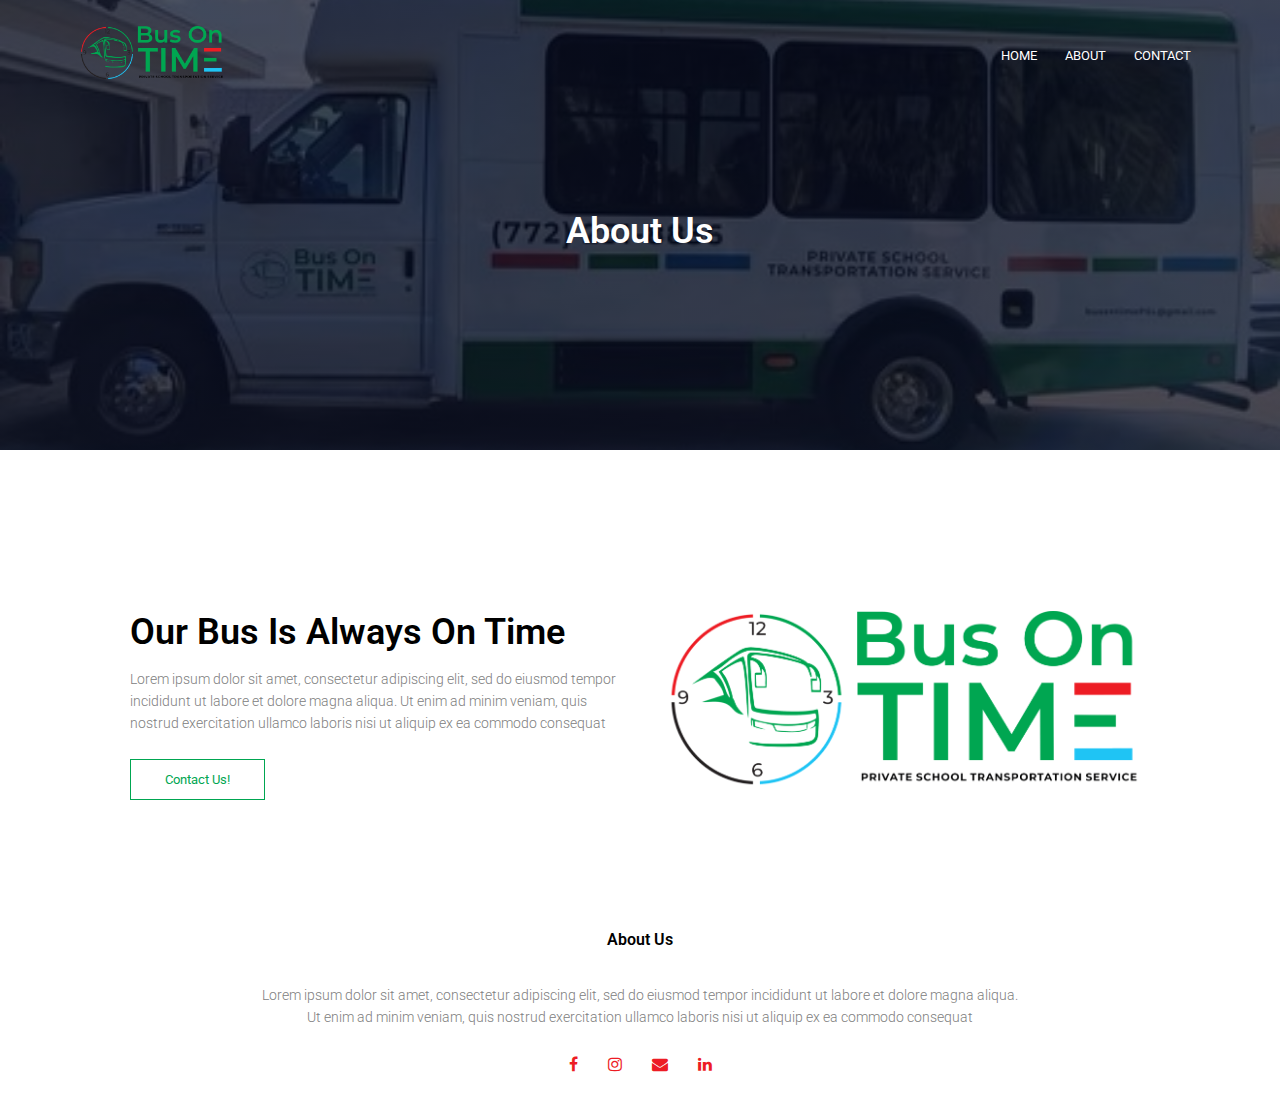
==== about.html @ a7d78763 "adding website" ====
<!DOCTYPE html>
<html lang="en">
	<head>
		<meta charset="UTF-8" />
		<meta http-equiv="X-UA-Compatible" content="IE=edge" />
		<meta name="viewport" content="width=device-width, initial-scale=1.0" />
		<title>Bus On Time</title>
		<link rel="stylesheet" href="styles.css" />
		<link rel="preconnect" href="https://fonts.googleapis.com" />
		<link rel="preconnect" href="https://fonts.gstatic.com" crossorigin />
		<link
			href="https://fonts.googleapis.com/css2?family=Noto+Sans:wght@100;300;400;600;700&family=Roboto:wght@100;300;700;900&display=swap"
			rel="stylesheet"
		/>
		<link
			href="https://maxcdn.bootstrapcdn.com/font-awesome/4.7.0/css/font-awesome.min.css"
			rel="stylesheet"
		/>
	</head>
	<body>
		<section class="sub-header">
			<nav>
				<a href="index.html"
					><img src="images/LOGO BUS ON TIME.png" alt=""
				/></a>
				<div class="nav-links" id="navLinks">
					<i class="fa fa-times" onclick="hideMenu()"></i>

					<ul>
						<li><a href="index.html">HOME</a></li>
						<li><a href="about.html">ABOUT</a></li>
						<li><a href="">CONTACT</a></li>
					</ul>
				</div>
				<i class="fa fa-bars" onclick="showMenu()"></i>
			</nav>
			<h1>About Us</h1>
		</section>

		<!-- ---------- About Us Content -----------  -->
		<section class="about-us">
			<div class="row">
				<div class="about-col">
					<h1>Our Bus Is Always On Time</h1>
					<p>
						Lorem ipsum dolor sit amet, consectetur adipiscing elit, sed do
						eiusmod tempor incididunt ut labore et dolore magna aliqua. Ut enim
						ad minim veniam, quis nostrud exercitation ullamco laboris nisi ut
						aliquip ex ea commodo consequat
					</p>
					<a href="" class="hero-btn red-btn">Contact Us!</a>
				</div>
				<div class="about-col">
					<img src="images/LOGO BUS ON TIME.png" alt="" />
				</div>
			</div>
		</section>

		<!-- -------Footer------ -->
		<section class="footer">
			<h4>About Us</h4>
			<p>
				Lorem ipsum dolor sit amet, consectetur adipiscing elit, sed do eiusmod
				tempor incididunt ut labore et dolore magna aliqua.<br />
				Ut enim ad minim veniam, quis nostrud exercitation ullamco laboris nisi
				ut aliquip ex ea commodo consequat
			</p>

			<dev class="icons">
				<i class="fa fa-facebook" aria-hidden="true"></i>
				<i class="fa fa-instagram" aria-hidden="true"></i>
				<i class="fa fa-envelope" aria-hidden="true"></i>
				<i class="fa fa-linkedin" aria-hidden="true"></i>
			</dev>
		</section>
		<script>
			var navLinks = document.getElementById("navLinks");
			function showMenu() {
				navLinks.style.right = "0";
			}

			function hideMenu() {
				navLinks.style.right = "-200px";
			}
		</script>
	</body>
</html>
---- styles.css ----
* {
	margin: 0;
	padding: 0;
	font-family: "Noto Sans", sans-serif;
	font-family: "Roboto", sans-serif;
}

:root {
	--green: #00a651;
	--blue: #1fc4f4;
	--red: #ed1c24;

	--primarycolor: var(--green);
}

.header {
	min-height: 100vh;
	width: 100%;
	background-image: linear-gradient(rgba(4, 9, 30, 0.7), rgba(4, 9, 30, 0.7)),
		url(images/kids-on-a-school-bus.jpg);
	background-position: center;
	background-size: cover;
	position: relative;
}

nav {
	display: flex;
	padding: 2% 6%;
	justify-content: space-between;
	align-items: center;
}

nav img {
	width: 150px;
}

.nav-links {
	flex: 1;
	text-align: right;
}

.nav-links ul li {
	list-style: none;
	display: inline-block;
	padding: 8px 12px;
	position: relative;
}

.nav-links ul li a {
	color: white;
	text-decoration: none;
	font-size: 13px;
}

.nav-links ul li::after {
	content: "";
	width: 0%;
	height: 2px;
	background: var(--green);
	display: block;
	margin: auto;
	transition: 0.5s;
}

.nav-links ul li:hover::after {
	width: 100%;
}

.text-box {
	width: 90%;
	color: white;
	position: absolute;
	top: 50%;
	left: 50%;
	transform: translate(-50%, -50%);
	text-align: center;
}
.text-box h1 {
	font-size: 62px;
}

.text-box p {
	margin: 10px 0 40px;
	font-size: 14px;
	color: white;
}

.hero-btn {
	display: inline-block;
	text-decoration: none;
	color: white;
	border: 1px solid white;
	padding: 12px 34px;
	font-size: 13px;
	background: transparent;
	position: relative;
	cursor: pointer;
}

.hero-btn:hover {
	border: 1px solid var(--primarycolor);
	background: var(--primarycolor);
	transition: 1s;
}

nav .fa {
	display: none;
}

@media (max-width: 700px) {
	.text-box h1 {
		font-size: 20px;
	}
	.nav-links ul li {
		display: block;
	}
	.nav-links {
		position: absolute;
		background-color: var(--green);
		height: 100vh;
		width: 200px;
		top: 0;
		right: -200px;
		text-align: left;
		z-index: 2;
		transition: 1s;
	}

	nav .fa {
		display: block;
		color: white;
		margin: 10px;
		font-size: 22px;
		cursor: pointer;
	}

	.nav-links ul {
		padding: 30px;
	}
}

/* ---- pricing ---- */
.pricing {
	width: 80%;
	margin: auto;
	text-align: center;
	padding-top: 100px;
}

.pricing img {
	width: 100%;
	border: 10px;
}

h1 {
	font-size: 36px;
	font-weight: 600;
}
p {
	color: gray;
	font-size: 14px;
	font-weight: 300;
	line-height: 22px;
	padding: 10px;
}

.row {
	margin-top: 5%;
	display: flex;
	justify-content: space-between;
}

.pricing-col {
	flex-basis: 31%;
	background-color: #fff3f3;
	border-radius: 10px;
	margin-bottom: 5%;
	padding: 20px 12px;
	box-sizing: border-box;
	transition: 0.5s;
}

h3 {
	text-align: center;
	font-weight: 600;
	margin: 10px 0;
}

.pricing-col:hover {
	box-shadow: 0 0 20px 0px rgba(0, 0, 0, 0.2);
}

@media (max-width: 700px) {
	.row {
		flex-direction: column;
	}
}

/* ------testimonials----- */

.testimonials {
	width: 80%;
	margin: auto;
	padding-top: 100px;
	text-align: center;
}

.testimonials-col {
	flex-basis: 44%;
	border-radius: 10px;
	margin-bottom: 5%;
	text-align: left;
	background-color: #fff3f3;
	padding: 25px;
	cursor: pointer;
	display: flex;
}

.testimonials-col img {
	height: 40px;
	margin-left: 5px;
	margin-right: 30px;
	border-radius: 50%;
}

.testimonials-col p {
	padding: 0;
}

.testimonials-col h3 {
	margin-top: 15px;
	text-align: left;
}

.testimonials-col .fa {
	color: var(--red);
}

@media (max-width: 700px) {
	.testimonials-col img {
		margin-left: 0px;
		margin-right: 15px;
	}
}

/* ------ Call To Action ----- */
.cta {
	margin: 100px auto;
	width: 80%;
	background-image: linear-gradient(rgba(0, 0, 0, 0.7), rgba(0, 0, 0, 0.7)),
		url(images/cta.jpg);
	background-position: center;
	background-size: cover;
	border-radius: 10px;
	text-align: center;
	padding: 100px 0;
}

.cta h1 {
	color: white;
	margin-bottom: 40px;
	padding: 0;
}

@media (max-width: 700px) {
	.cta h1 {
		font-size: 24px;
	}
}

/* ------ Footer ----- */
.footer {
	text-align: center;
	width: 100%;
	padding: 30px 0;
}

.footer h4 {
	margin-bottom: 25px;
	margin-top: 20px;
	font-weight: 600;
}

.icons .fa {
	color: var(--red);
	margin: 0 13px;
	cursor: pointer;
	padding: 18px 0;
}

/* ------ About Us  -----  */
.sub-header {
	height: 50vh;
	width: 100%;
	background-image: linear-gradient(rgba(4, 9, 30, 0.7), rgba(4, 9, 30, 0.7)),
		url(images/buspic.jpg);
	background-position: center;
	background-size: cover;
	text-align: center;
	color: white;
}

.sub-header h1 {
	margin-top: 100px;
}

.about-us {
	width: 80%;
	margin: auto;
	padding-top: 80px;
	padding-bottom: 50px;
}

.about-col {
	flex-basis: 48%;
	padding: 30px 2px;
}
.about-col img {
	width: 100%;
}

.about-col h1 {
	padding-top: 0;
}

.about-col p {
	padding: 15px 0 25px;
}

.red-btn {
	border: 1px solid var(--primarycolor);
	color: var(--primarycolor);
	background: transparent;
}

.red-btn:hover {
	color: white;
}
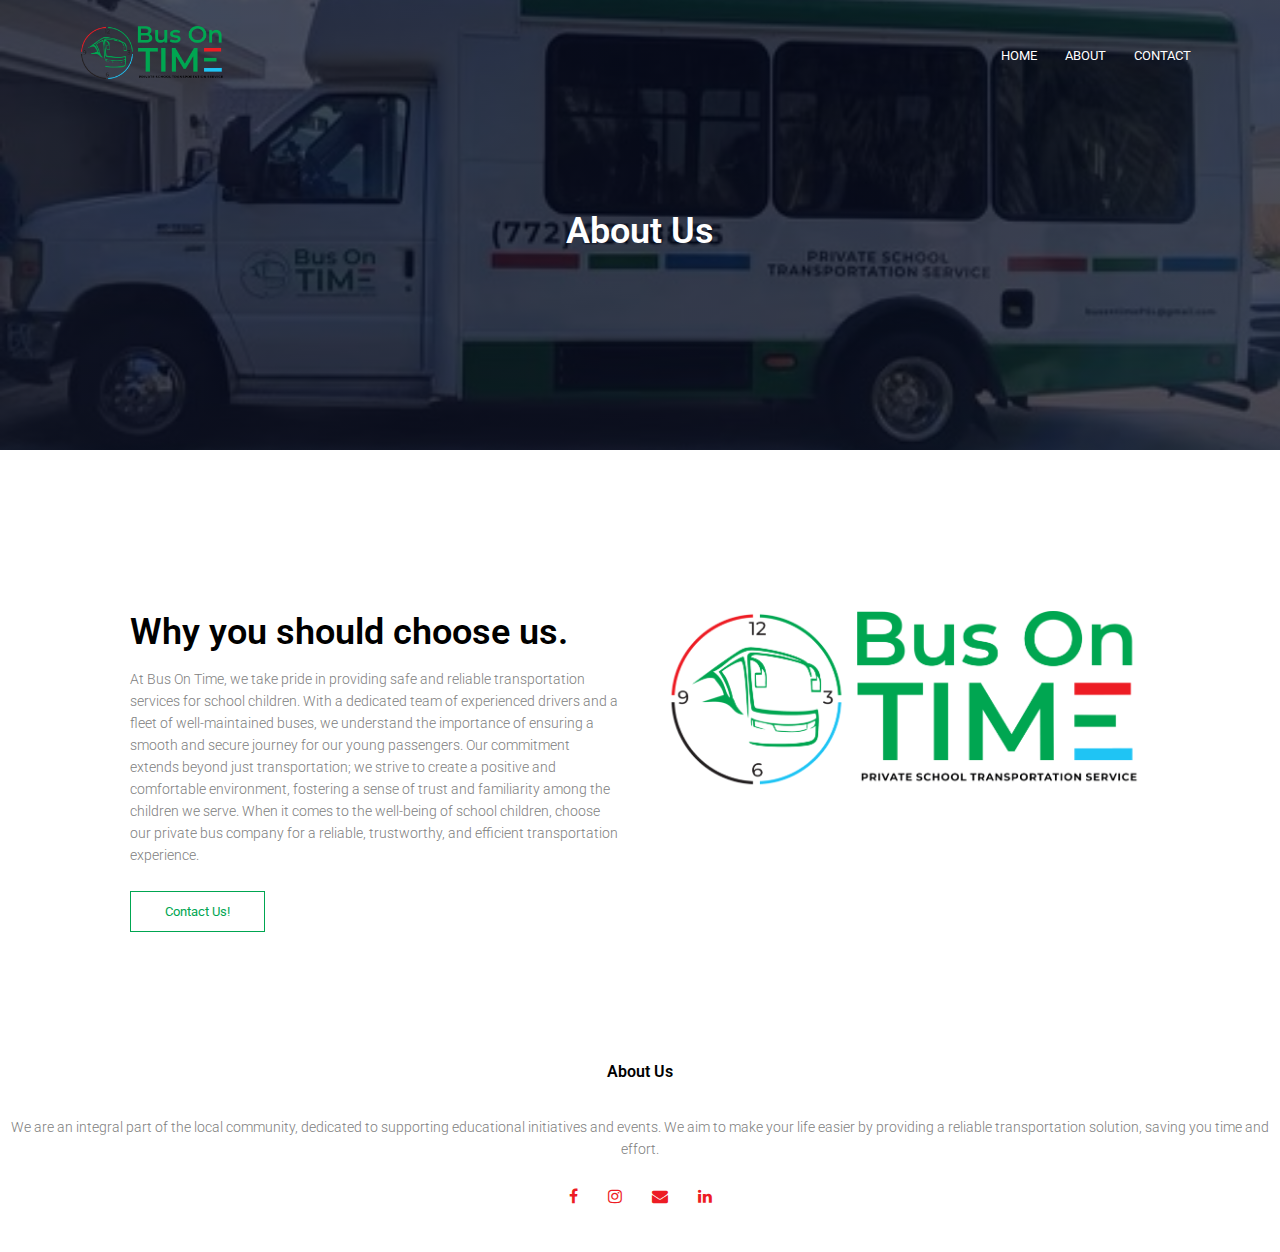
==== commit fc82ac3b: "got rid of some lorem, and added facebook link" ====
--- a/about.html
+++ b/about.html
@@ -29,7 +29,7 @@
 					<ul>
 						<li><a href="index.html">HOME</a></li>
 						<li><a href="about.html">ABOUT</a></li>
-						<li><a href="">CONTACT</a></li>
+						<li><a href="contact.html">CONTACT</a></li>
 					</ul>
 				</div>
 				<i class="fa fa-bars" onclick="showMenu()"></i>
@@ -41,14 +41,20 @@
 		<section class="about-us">
 			<div class="row">
 				<div class="about-col">
-					<h1>Our Bus Is Always On Time</h1>
+					<h1>Why you should choose us.</h1>
 					<p>
-						Lorem ipsum dolor sit amet, consectetur adipiscing elit, sed do
-						eiusmod tempor incididunt ut labore et dolore magna aliqua. Ut enim
-						ad minim veniam, quis nostrud exercitation ullamco laboris nisi ut
-						aliquip ex ea commodo consequat
+						At Bus On Time, we take pride in providing safe and reliable
+						transportation services for school children. With a dedicated team
+						of experienced drivers and a fleet of well-maintained buses, we
+						understand the importance of ensuring a smooth and secure journey
+						for our young passengers. Our commitment extends beyond just
+						transportation; we strive to create a positive and comfortable
+						environment, fostering a sense of trust and familiarity among the
+						children we serve. When it comes to the well-being of school
+						children, choose our private bus company for a reliable,
+						trustworthy, and efficient transportation experience.
 					</p>
-					<a href="" class="hero-btn red-btn">Contact Us!</a>
+					<a href="contact.html" class="hero-btn red-btn">Contact Us!</a>
 				</div>
 				<div class="about-col">
 					<img src="images/LOGO BUS ON TIME.png" alt="" />
@@ -60,18 +66,23 @@
 		<section class="footer">
 			<h4>About Us</h4>
 			<p>
-				Lorem ipsum dolor sit amet, consectetur adipiscing elit, sed do eiusmod
-				tempor incididunt ut labore et dolore magna aliqua.<br />
-				Ut enim ad minim veniam, quis nostrud exercitation ullamco laboris nisi
-				ut aliquip ex ea commodo consequat
+				We are an integral part of the local community, dedicated to supporting
+				educational initiatives and events. We aim to make your life easier by
+				providing a reliable transportation solution, saving you time and
+				effort.
 			</p>
 
-			<dev class="icons">
-				<i class="fa fa-facebook" aria-hidden="true"></i>
+			<div class="icons">
+				<a
+					target="_blank"
+					rel="noopener noreferrer"
+					href="https://www.facebook.com/people/Bus-On-Time-PSL/61553852331480/"
+					><i class="fa fa-facebook" aria-hidden="true"></i
+				></a>
 				<i class="fa fa-instagram" aria-hidden="true"></i>
 				<i class="fa fa-envelope" aria-hidden="true"></i>
 				<i class="fa fa-linkedin" aria-hidden="true"></i>
-			</dev>
+			</div>
 		</section>
 		<script>
 			var navLinks = document.getElementById("navLinks");
--- a/styles.css
+++ b/styles.css
@@ -115,7 +115,7 @@
 		display: block;
 	}
 	.nav-links {
-		position: absolute;
+		position: fixed;
 		background-color: var(--green);
 		height: 100vh;
 		width: 200px;
@@ -336,3 +336,59 @@
 .red-btn:hover {
 	color: white;
 }
+
+/* ------ Contact Us  -----  */
+
+.location {
+	width: 80%;
+	margin: auto;
+	padding: 80px 0;
+}
+
+.location iframe {
+	width: 100%;
+}
+
+.contact-us {
+	width: 80%;
+	margin: auto;
+}
+
+.contact-col {
+	flex-basis: 48%;
+	margin-bottom: 30px;
+}
+
+.contact-col div {
+	display: flex;
+	align-items: center;
+	margin-bottom: 40px;
+}
+
+.contact-col div .fa {
+	font-size: 28px;
+	color: var(--primarycolor);
+	margin: 10px;
+	margin-right: 30px;
+}
+
+.contact-col div p {
+	padding: 0;
+}
+
+.contact-col div h5 {
+	font-size: 18px;
+	margin-bottom: 5px;
+	color: black;
+	font-weight: 400;
+}
+
+.contact-col input,
+.contact-col textarea {
+	width: 100%;
+	padding: 15px;
+	margin-bottom: 17px;
+	outline: none;
+	border: 1px solid #ccc;
+	box-sizing: border-box;
+}
